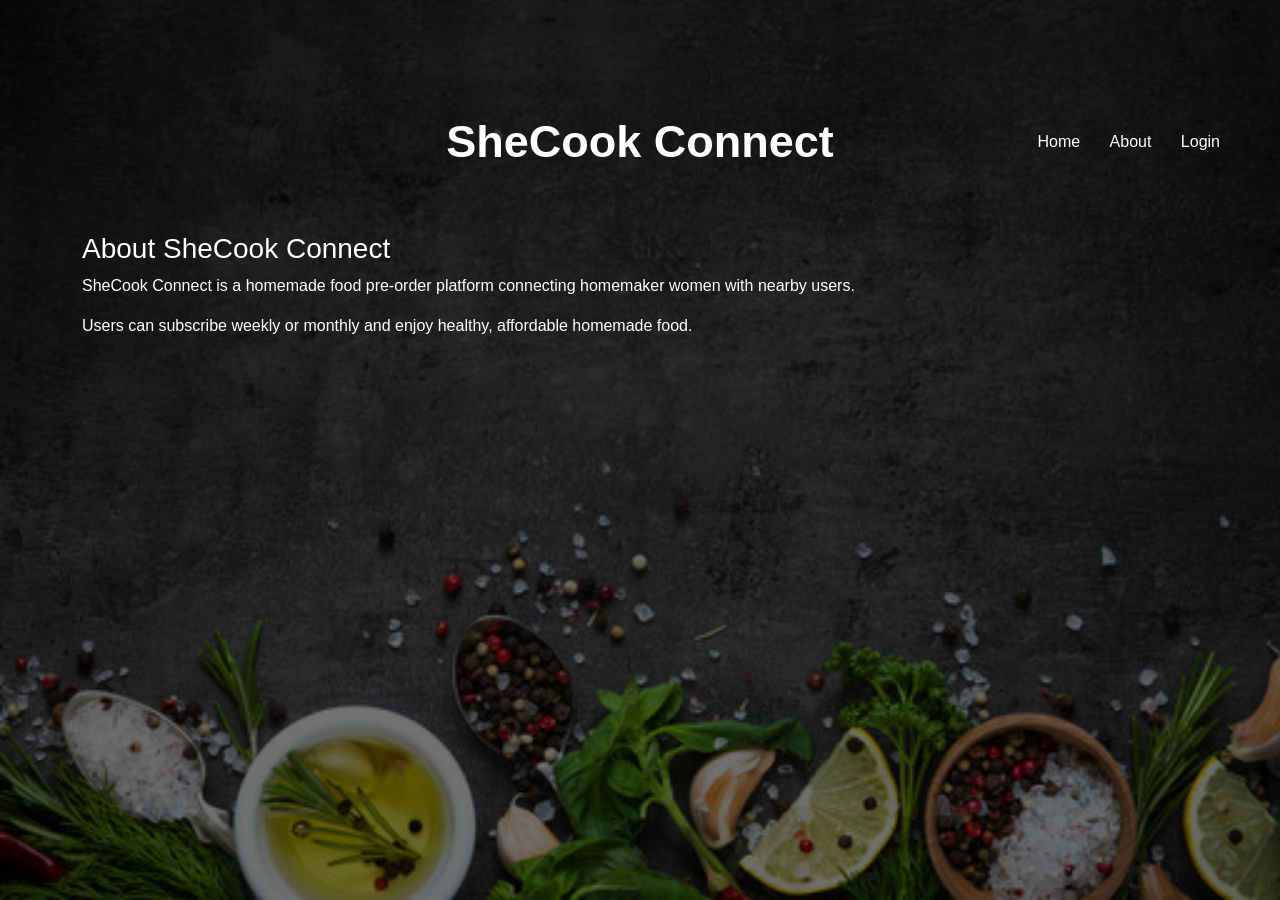
==== about.html @ e24708ee "Add files via upload" ====
<!DOCTYPE html>
<html>
<head>
    <title>About - SheCook Connect</title>
    <link href="https://cdn.jsdelivr.net/npm/bootstrap@5.3.2/dist/css/bootstrap.min.css" rel="stylesheet">
    <link rel="stylesheet" href="style.css">
</head>
<body class="about-bg">

<div class="page-overlay">

  <div class="top-nav">
    <div class="logo-center">SheCook Connect</div>

    <div class="nav-links">
        <a href="index.html">Home</a>
        <a href="about.html">About</a>
        <a href="login.html">Login</a>
    </div>
</div>


<div class="container mt-5">
    <div class="card-custom">
        <h3>About SheCook Connect</h3>
        <p>
            SheCook Connect is a homemade food pre-order platform
            connecting homemaker women with nearby users.
        </p>
        <p>
            Users can subscribe weekly or monthly and enjoy healthy,
            affordable homemade food.
        </p>
    </div>
</div>

</div>
</body>
</html>
---- style.css ----
/* TOP NAVIGATION */
.top-nav {
    position: relative;
    display: flex;
    align-items: center;
    padding: 30px 60px;
}

/* Centered Title */
.logo-center {
    position: absolute;
    left: 50%;
    transform: translateX(-50%);
    font-size: 45px;
    font-weight: bold;
    color: white;
}

/* Right Side Links */
.nav-links {
    margin-left: auto;
}

.nav-links a {
    text-decoration: none;
    margin-left: 25px;
    font-weight: 500;
    color: white;
    transition: 0.3s;
}

.nav-links a:hover {
    color: #ff6b81;
}body {
    margin: 0;
    font-family: Arial, sans-serif;
}


/* Center content like screenshot */
.main-container {
    width: 60%;
    margin: auto;
    padding-top: 50px;
}
.page-overlay {
    min-height: 100vh;
    background: rgba(0, 0, 0, 0.55);
    padding-top: 100px;
}


/* LOCATION BAR */
.location {
    background: white;
    padding: 12px 25px;
    border-radius: 30px;
    width: fit-content;
    margin-bottom: 20px;
    box-shadow: 0 4px 10px rgba(0,0,0,0.15);
}

/* LOCATION SECTION (Above Filters) */
.location-section {
    margin-bottom: 15px;
}

.location-section select {
    padding: 10px 22px;
    border-radius: 30px;
    border: none;
    background: white;
    font-weight: 500;
    box-shadow: 0 5px 15px rgba(0,0,0,0.15);
    cursor: pointer;
}

.location-section select:focus {
    outline: none;
}


/* FILTER BUTTONS */
.filters {
    margin-bottom: 20px;
}

.filter {
    padding: 8px 20px;
    border-radius: 20px;
    border: none;
    background: #f2f2f2;
    margin-right: 10px;
    font-weight: 500;
}

.filter.active {
    background: #dff5e1;
    color: green;
}

/* FOOD CARD */
.food-card {
    display: flex;
    align-items: center;
    background: #fff4ec;
    padding: 12px;
    border-radius: 20px;
    margin-bottom: 15px;
    box-shadow: 0 6px 15px rgba(0,0,0,0.15);
}

.food-card img {
    width: 90px;
    height: 70px;
    border-radius: 15px;
    margin-right: 15px;
}

.food-details {
    flex: 1;
}

.food-details h3 {
    margin: 0;
    font-size: 16px;
}

.food-details p {
    margin: 0;
    font-size: 13px;
    color: #777;
}

/* EXACT PRE-ORDER COLOR */
.preorder-btn {
    background: linear-gradient(90deg, #ff7a7a, #ff6b81);
    border: none;
    padding: 8px 25px;
    border-radius: 25px;
    color: white;
    font-weight: bold;
}

/* PREORDER PAGE CARD */
.preorder-card {
    background: #fff4ec;
    padding: 30px;
    border-radius: 25px;
    width: 400px;
    margin: 80px auto;
    box-shadow: 0 10px 25px rgba(0,0,0,0.2);
}

.preorder-card h2 {
    margin-top: 0;
    color: #4e342e;
}

.input-field {
    width: 100%;
    padding: 10px;
    margin-bottom: 20px;
    border-radius: 12px;
    border: 1px solid #ddd;
}

.delivery-options {
    margin-bottom: 20px;
}

.delivery-options label {
    display: block;
    margin-bottom: 10px;
}

/* EXACT CONFIRM BUTTON COLOR */
.confirm-btn {
    width: 100%;
    padding: 12px;
    border-radius: 25px;
    border: none;
    background: linear-gradient(90deg, #ff6b6b, #ff4d6d);
    color: white;
    font-weight: bold;
    font-size: 16px;
}
/* HOME PAGE BACKGROUND */
.home-bg {
    background: url('image.jpg') no-repeat center center fixed;
    background-size: cover;
}

/* ABOUT PAGE BACKGROUND */
.about-bg {
    background: url('image.jpg') no-repeat center center fixed;
    background-size: cover;
}

/* LOGIN PAGE BACKGROUND */
.login-bg {
    background: url('image.jpg') no-repeat center center fixed;
    background-size: cover;
}

/* REGISTER PAGE BACKGROUND */
.register-bg {
    background: url('image.jpg') no-repeat center center fixed;
    background-size: cover;
}

/* PREORDER PAGE BACKGROUND */
.preorder-bg {
    background: url('image.jpg') no-repeat center center fixed;
    background-size: cover;
}
.about-bg h2,
.about-bg p {
    color: white;
}
/* FORCE WHITE NAV LINKS */
.nav-links a {
    color: white !important;
}

/* FORCE WHITE NAVBAR BRAND */
.navbar-brand {
    color: white !important;
}

/* ABOUT PAGE TEXT WHITE */
.about-bg h2,
.about-bg h3,
.about-bg p {
    color: white;
}
/* LOGIN PAGE LINKS WHITE */
.login-bg a {
    color: white !important;
    text-decoration: none;
}

.login-bg a:hover {
    color: #ff6b81 !important;
}
/* LOGIN PAGE TEXT WHITE */
.login-bg h2 {
    color: white;
}

.login-bg a {
    color: white !important;
    text-decoration: none;
}

.login-bg a:hover {
    color: #ff6b81 !important;
}
.btn-custom {
    background: linear-gradient(90deg, #ff6b6b, #ff4d6d);
    color: white !important;
    border: none;
}
/* REGISTER PAGE TITLE WHITE */
.register-bg h2 {
    color: white;
}
/* REGISTER PAGE LINKS WHITE */
.register-bg a {
    color: white !important;
    text-decoration: none;
}

.register-bg a:hover {
    color: #ff6b81 !important;
}
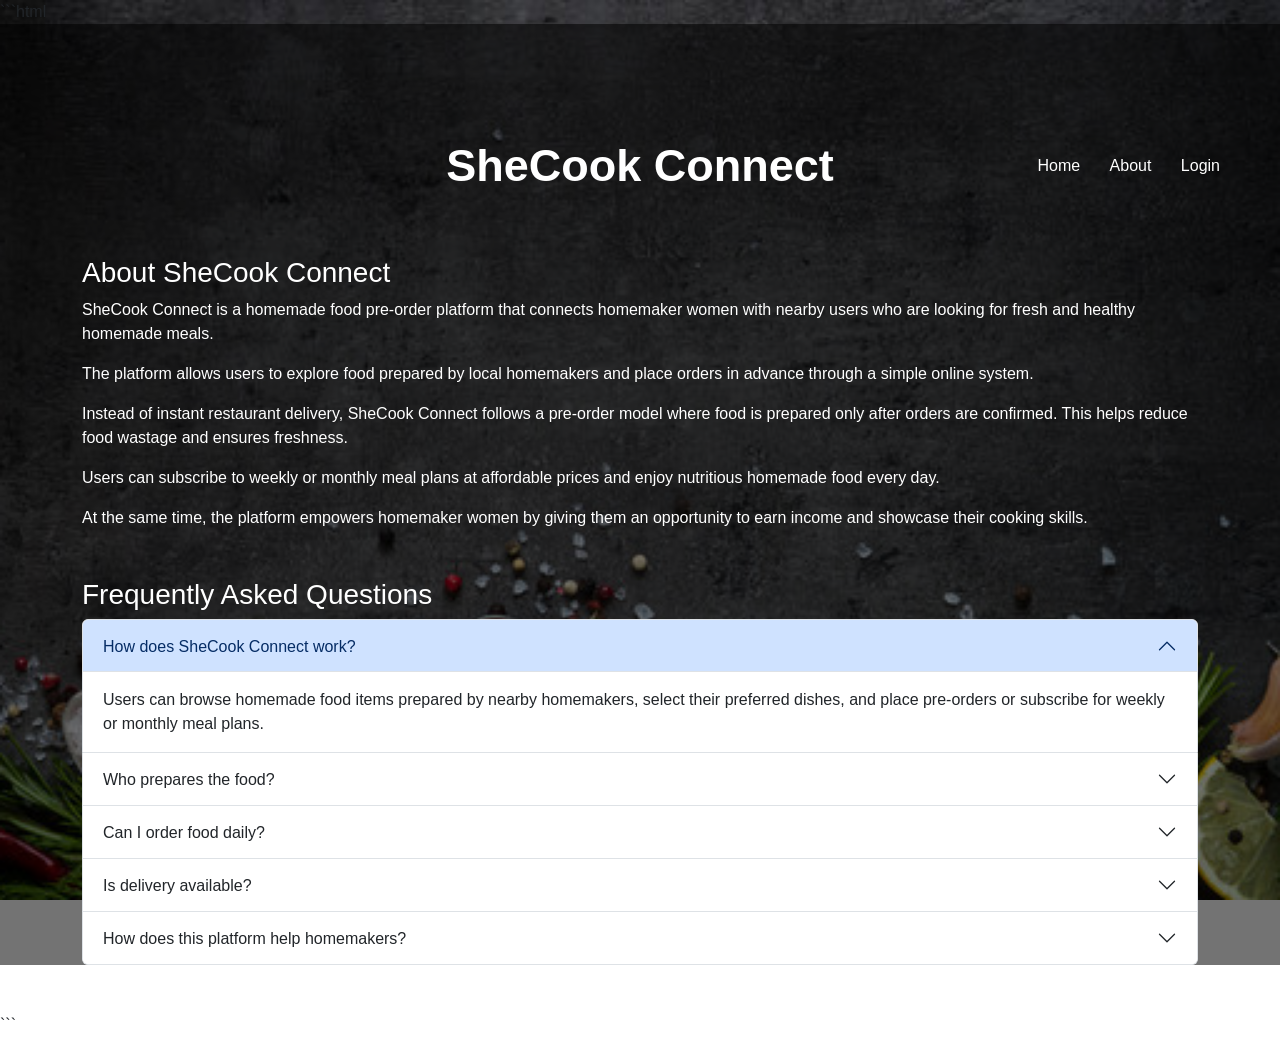
==== commit 810480c4: "Update about.html" ====
--- a/about.html
+++ b/about.html
@@ -1,39 +1,259 @@
+```html
 <!DOCTYPE html>
 <html>
 <head>
     <title>About - SheCook Connect</title>
+
+    <!-- Bootstrap -->
     <link href="https://cdn.jsdelivr.net/npm/bootstrap@5.3.2/dist/css/bootstrap.min.css" rel="stylesheet">
+
+    <!-- External CSS -->
     <link rel="stylesheet" href="style.css">
 </head>
+
 <body class="about-bg">
 
 <div class="page-overlay">
 
-  <div class="top-nav">
-    <div class="logo-center">SheCook Connect</div>
+<!-- TOP NAVIGATION -->
+<div class="top-nav">
+
+    <div class="logo-center">
+        SheCook Connect
+    </div>
 
     <div class="nav-links">
         <a href="index.html">Home</a>
         <a href="about.html">About</a>
         <a href="login.html">Login</a>
     </div>
-</div>
-
+
+</div>
+
+
+<!-- ABOUT SECTION -->
 
 <div class="container mt-5">
+
     <div class="card-custom">
+
         <h3>About SheCook Connect</h3>
-        <p>
-            SheCook Connect is a homemade food pre-order platform
-            connecting homemaker women with nearby users.
-        </p>
-        <p>
-            Users can subscribe weekly or monthly and enjoy healthy,
-            affordable homemade food.
-        </p>
+
+        <p>
+        SheCook Connect is a homemade food pre-order platform that connects homemaker women
+        with nearby users who are looking for fresh and healthy homemade meals.
+        </p>
+
+        <p>
+        The platform allows users to explore food prepared by local homemakers and
+        place orders in advance through a simple online system.
+        </p>
+
+        <p>
+        Instead of instant restaurant delivery, SheCook Connect follows a pre-order model
+        where food is prepared only after orders are confirmed.
+        This helps reduce food wastage and ensures freshness.
+        </p>
+
+        <p>
+        Users can subscribe to weekly or monthly meal plans at affordable prices
+        and enjoy nutritious homemade food every day.
+        </p>
+
+        <p>
+        At the same time, the platform empowers homemaker women by giving them
+        an opportunity to earn income and showcase their cooking skills.
+        </p>
+
     </div>
-</div>
-
-</div>
+
+</div>
+
+
+
+<!-- FAQ SECTION -->
+
+<div class="container faq-section mt-5 mb-5">
+
+<h3 class="faq-title">Frequently Asked Questions</h3>
+
+<div class="accordion" id="faqAccordion">
+
+
+<!-- FAQ 1 -->
+
+<div class="accordion-item">
+
+<h2 class="accordion-header">
+
+<button class="accordion-button"
+type="button"
+data-bs-toggle="collapse"
+data-bs-target="#faq1">
+
+How does SheCook Connect work?
+
+</button>
+
+</h2>
+
+<div id="faq1"
+class="accordion-collapse collapse show"
+data-bs-parent="#faqAccordion">
+
+<div class="accordion-body">
+
+Users can browse homemade food items prepared by nearby homemakers,
+select their preferred dishes, and place pre-orders or subscribe
+for weekly or monthly meal plans.
+
+</div>
+</div>
+
+</div>
+
+
+<!-- FAQ 2 -->
+
+<div class="accordion-item">
+
+<h2 class="accordion-header">
+
+<button class="accordion-button collapsed"
+type="button"
+data-bs-toggle="collapse"
+data-bs-target="#faq2">
+
+Who prepares the food?
+
+</button>
+
+</h2>
+
+<div id="faq2"
+class="accordion-collapse collapse"
+data-bs-parent="#faqAccordion">
+
+<div class="accordion-body">
+
+All food is prepared by local homemakers who cook fresh
+homemade meals using hygienic cooking practices.
+
+</div>
+</div>
+
+</div>
+
+
+<!-- FAQ 3 -->
+
+<div class="accordion-item">
+
+<h2 class="accordion-header">
+
+<button class="accordion-button collapsed"
+type="button"
+data-bs-toggle="collapse"
+data-bs-target="#faq3">
+
+Can I order food daily?
+
+</button>
+
+</h2>
+
+<div id="faq3"
+class="accordion-collapse collapse"
+data-bs-parent="#faqAccordion">
+
+<div class="accordion-body">
+
+The platform mainly supports pre-orders and subscriptions.
+Users can subscribe weekly or monthly to receive meals regularly.
+
+</div>
+</div>
+
+</div>
+
+
+<!-- FAQ 4 -->
+
+<div class="accordion-item">
+
+<h2 class="accordion-header">
+
+<button class="accordion-button collapsed"
+type="button"
+data-bs-toggle="collapse"
+data-bs-target="#faq4">
+
+Is delivery available?
+
+</button>
+
+</h2>
+
+<div id="faq4"
+class="accordion-collapse collapse"
+data-bs-parent="#faqAccordion">
+
+<div class="accordion-body">
+
+Yes. Some homemakers provide delivery service while
+others allow users to pick up food directly from their location.
+
+</div>
+</div>
+
+</div>
+
+
+<!-- FAQ 5 -->
+
+<div class="accordion-item">
+
+<h2 class="accordion-header">
+
+<button class="accordion-button collapsed"
+type="button"
+data-bs-toggle="collapse"
+data-bs-target="#faq5">
+
+How does this platform help homemakers?
+
+</button>
+
+</h2>
+
+<div id="faq5"
+class="accordion-collapse collapse"
+data-bs-parent="#faqAccordion">
+
+<div class="accordion-body">
+
+SheCook Connect provides homemaker women with a digital platform
+to sell homemade food, reach nearby customers, and generate income
+from their cooking skills.
+
+</div>
+</div>
+
+</div>
+
+
+</div>
+</div>
+
+
+</div>
+
+
+<!-- Bootstrap JS -->
+
+<script src="https://cdn.jsdelivr.net/npm/bootstrap@5.3.2/dist/js/bootstrap.bundle.min.js"></script>
+
+
 </body>
 </html>
+```
